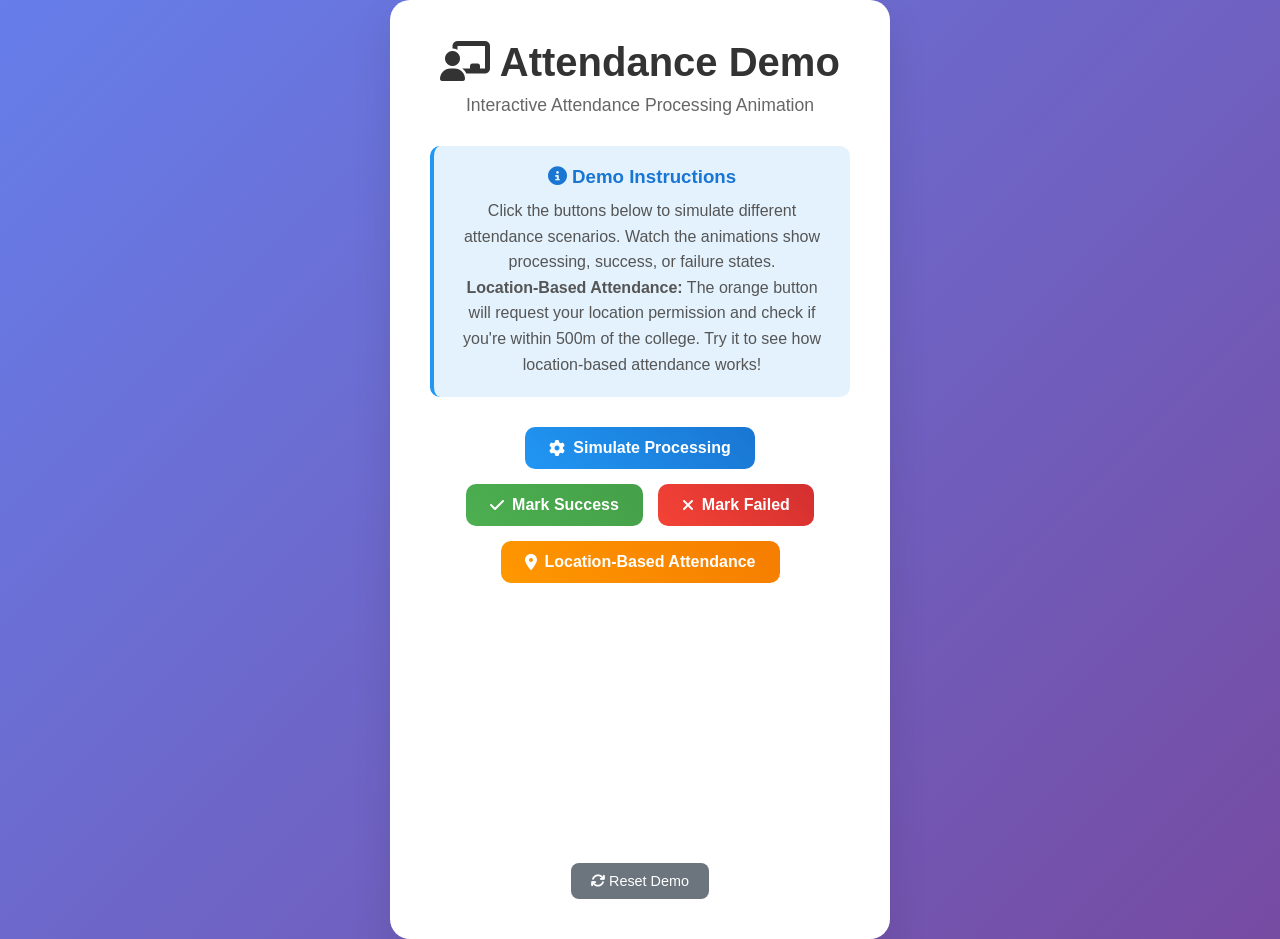
==== demo.html @ 53d0573b "Add files via upload" ====
<!DOCTYPE html>
<html lang="en">
<head>
    <meta charset="UTF-8">
    <meta name="viewport" content="width=device-width, initial-scale=1.0">
    <title>Attendance Processing Demo</title>
    <link rel="stylesheet" href="https://cdnjs.cloudflare.com/ajax/libs/font-awesome/6.2.1/css/all.min.css">
    <style>
        * {
            margin: 0;
            padding: 0;
            box-sizing: border-box;
        }

        body {
            font-family: 'Segoe UI', Tahoma, Geneva, Verdana, sans-serif;
            background: linear-gradient(135deg, #667eea 0%, #764ba2 100%);
            min-height: 100vh;
            display: flex;
            justify-content: center;
            align-items: center;
            color: #333;
        }

        .demo-container {
            background: white;
            border-radius: 20px;
            padding: 40px;
            box-shadow: 0 20px 40px rgba(0, 0, 0, 0.1);
            text-align: center;
            max-width: 500px;
            width: 90%;
        }

        .demo-title {
            font-size: 2.5rem;
            margin-bottom: 10px;
            color: #333;
        }

        .demo-subtitle {
            color: #666;
            margin-bottom: 30px;
            font-size: 1.1rem;
        }

        .demo-controls {
            display: flex;
            gap: 15px;
            justify-content: center;
            margin-bottom: 30px;
            flex-wrap: wrap;
        }

        .demo-btn {
            padding: 12px 24px;
            border: none;
            border-radius: 10px;
            font-size: 1rem;
            font-weight: 600;
            cursor: pointer;
            transition: all 0.3s ease;
            display: flex;
            align-items: center;
            gap: 8px;
        }

        .success-btn {
            background: linear-gradient(45deg, #4CAF50, #45a049);
            color: white;
        }

        .success-btn:hover {
            transform: translateY(-2px);
            box-shadow: 0 5px 15px rgba(76, 175, 80, 0.4);
        }

        .failure-btn {
            background: linear-gradient(45deg, #f44336, #d32f2f);
            color: white;
        }

        .failure-btn:hover {
            transform: translateY(-2px);
            box-shadow: 0 5px 15px rgba(244, 67, 54, 0.4);
        }

        .processing-btn {
            background: linear-gradient(45deg, #2196F3, #1976D2);
            color: white;
        }

        .processing-btn:hover {
            transform: translateY(-2px);
            box-shadow: 0 5px 15px rgba(33, 150, 243, 0.4);
        }

        .location-btn {
            background: linear-gradient(45deg, #FF9800, #F57C00);
            color: white;
        }

        .location-btn:hover {
            transform: translateY(-2px);
            box-shadow: 0 5px 15px rgba(255, 152, 0, 0.4);
        }

        .attendance-display {
            margin: 30px 0;
            min-height: 200px;
            display: flex;
            flex-direction: column;
            justify-content: center;
            align-items: center;
        }

        .processing-animation {
            display: none;
            flex-direction: column;
            align-items: center;
            gap: 20px;
        }

        .spinner {
            width: 60px;
            height: 60px;
            border: 4px solid #f3f3f3;
            border-top: 4px solid #2196F3;
            border-radius: 50%;
            animation: spin 1s linear infinite;
        }

        @keyframes spin {
            0% { transform: rotate(0deg); }
            100% { transform: rotate(360deg); }
        }

        .processing-text {
            font-size: 1.2rem;
            color: #666;
            animation: pulse 1.5s ease-in-out infinite;
        }

        @keyframes pulse {
            0%, 100% { opacity: 0.7; }
            50% { opacity: 1; }
        }

        .result-animation {
            display: none;
            flex-direction: column;
            align-items: center;
            gap: 20px;
        }

        .result-icon {
            font-size: 4rem;
            animation: bounceIn 0.6s ease-out;
        }

        .success-icon {
            color: #4CAF50;
        }

        .failure-icon {
            color: #f44336;
        }

        @keyframes bounceIn {
            0% {
                transform: scale(0.3);
                opacity: 0;
            }
            50% {
                transform: scale(1.05);
            }
            70% {
                transform: scale(0.9);
            }
            100% {
                transform: scale(1);
                opacity: 1;
            }
        }

        .result-text {
            font-size: 1.5rem;
            font-weight: 600;
            animation: slideUp 0.5s ease-out 0.2s both;
        }

        .success-text {
            color: #4CAF50;
        }

        .failure-text {
            color: #f44336;
        }

        @keyframes slideUp {
            0% {
                transform: translateY(20px);
                opacity: 0;
            }
            100% {
                transform: translateY(0);
                opacity: 1;
            }
        }

        .result-details {
            font-size: 1rem;
            color: #666;
            animation: slideUp 0.5s ease-out 0.4s both;
        }

        .progress-bar {
            width: 100%;
            height: 6px;
            background: #f0f0f0;
            border-radius: 3px;
            overflow: hidden;
            margin: 20px 0;
        }

        .progress-fill {
            height: 100%;
            background: linear-gradient(90deg, #2196F3, #21CBF3);
            border-radius: 3px;
            animation: progressFill 2s ease-in-out;
        }

        @keyframes progressFill {
            0% { width: 0%; }
            100% { width: 100%; }
        }

        .attendance-info {
            background: #f8f9fa;
            border-radius: 10px;
            padding: 20px;
            margin: 20px 0;
            border-left: 4px solid #2196F3;
        }

        .info-row {
            display: flex;
            justify-content: space-between;
            margin: 8px 0;
            font-size: 0.95rem;
        }

        .info-label {
            font-weight: 600;
            color: #555;
        }

        .info-value {
            color: #333;
        }

        .reset-btn {
            background: #6c757d;
            color: white;
            border: none;
            padding: 10px 20px;
            border-radius: 8px;
            cursor: pointer;
            font-size: 0.9rem;
            margin-top: 20px;
            transition: all 0.3s ease;
        }

        .reset-btn:hover {
            background: #5a6268;
            transform: translateY(-1px);
        }

        .demo-description {
            background: #e3f2fd;
            border-radius: 10px;
            padding: 20px;
            margin-bottom: 30px;
            border-left: 4px solid #2196F3;
        }

        .demo-description h3 {
            color: #1976D2;
            margin-bottom: 10px;
        }

        .demo-description p {
            color: #555;
            line-height: 1.6;
        }
    </style>
</head>
<body>
    <div class="demo-container">
        <h1 class="demo-title">
            <i class="fas fa-chalkboard-teacher"></i>
            Attendance Demo
        </h1>
        <p class="demo-subtitle">Interactive Attendance Processing Animation</p>

        <div class="demo-description">
            <h3><i class="fas fa-info-circle"></i> Demo Instructions</h3>
            <p>Click the buttons below to simulate different attendance scenarios. Watch the animations show processing, success, or failure states.</p>
            <p><strong>Location-Based Attendance:</strong> The orange button will request your location permission and check if you're within 500m of the college. Try it to see how location-based attendance works!</p>
        </div>

        <div class="demo-controls">
            <button class="demo-btn processing-btn" onclick="simulateProcessing()">
                <i class="fas fa-cog"></i>
                Simulate Processing
            </button>
            <button class="demo-btn success-btn" onclick="simulateSuccess()">
                <i class="fas fa-check"></i>
                Mark Success
            </button>
            <button class="demo-btn failure-btn" onclick="simulateFailure()">
                <i class="fas fa-times"></i>
                Mark Failed
            </button>
            <button class="demo-btn location-btn" onclick="simulateLocationAttendance()">
                <i class="fas fa-map-marker-alt"></i>
                Location-Based Attendance
            </button>
        </div>

        <div class="attendance-display" id="attendanceDisplay">
            <div class="processing-animation" id="processingAnimation">
                <div class="spinner"></div>
                <div class="progress-bar">
                    <div class="progress-fill"></div>
                </div>
                <div class="processing-text">Processing attendance...</div>
            </div>

            <div class="result-animation" id="resultAnimation">
                <div class="result-icon" id="resultIcon"></div>
                <div class="result-text" id="resultText"></div>
                <div class="result-details" id="resultDetails"></div>
                <div class="attendance-info" id="attendanceInfo" style="display: none;">
                    <div class="info-row">
                        <span class="info-label">Student ID:</span>
                        <span class="info-value" id="studentId">STU001</span>
                    </div>
                    <div class="info-row">
                        <span class="info-label">Time:</span>
                        <span class="info-value" id="attendanceTime">10:30 AM</span>
                    </div>
                    <div class="info-row">
                        <span class="info-label">Date:</span>
                        <span class="info-value" id="attendanceDate">Dec 15, 2024</span>
                    </div>
                    <div class="info-row">
                        <span class="info-label">Status:</span>
                        <span class="info-value" id="attendanceStatus">Present</span>
                    </div>
                </div>
            </div>
        </div>

        <button class="reset-btn" onclick="resetDemo()">
            <i class="fas fa-refresh"></i>
            Reset Demo
        </button>
    </div>

    <script>
        let isProcessing = false;

        function resetDemo() {
            document.getElementById('processingAnimation').style.display = 'none';
            document.getElementById('resultAnimation').style.display = 'none';
            document.getElementById('attendanceInfo').style.display = 'none';
            isProcessing = false;
        }

        function simulateProcessing() {
            if (isProcessing) return;
            
            isProcessing = true;
            resetDemo();
            
            document.getElementById('processingAnimation').style.display = 'flex';
            
            // Simulate processing time
            setTimeout(() => {
                // Randomly choose success or failure after processing
                const random = Math.random();
                if (random > 0.3) {
                    simulateSuccess();
                } else {
                    simulateFailure();
                }
            }, 3000);
        }

        function simulateSuccess() {
            resetDemo();
            
            const resultAnimation = document.getElementById('resultAnimation');
            const resultIcon = document.getElementById('resultIcon');
            const resultText = document.getElementById('resultText');
            const resultDetails = document.getElementById('resultDetails');
            const attendanceInfo = document.getElementById('attendanceInfo');
            
            resultIcon.className = 'result-icon success-icon fas fa-check-circle';
            resultText.className = 'result-text success-text';
            resultText.textContent = 'Attendance Marked Successfully!';
            resultDetails.textContent = 'Your attendance has been recorded in the system.';
            
            // Update attendance info
            document.getElementById('studentId').textContent = 'STU' + Math.floor(Math.random() * 1000).toString().padStart(3, '0');
            document.getElementById('attendanceTime').textContent = new Date().toLocaleTimeString('en-US', { 
                hour: '2-digit', 
                minute: '2-digit',
                hour12: true 
            });
            document.getElementById('attendanceDate').textContent = new Date().toLocaleDateString('en-US', {
                month: 'short',
                day: 'numeric',
                year: 'numeric'
            });
            document.getElementById('attendanceStatus').textContent = 'Present';
            
            resultAnimation.style.display = 'flex';
            attendanceInfo.style.display = 'block';
            
            isProcessing = false;
        }

        function simulateFailure() {
            resetDemo();
            
            const resultAnimation = document.getElementById('resultAnimation');
            const resultIcon = document.getElementById('resultIcon');
            const resultText = document.getElementById('resultText');
            const resultDetails = document.getElementById('resultDetails');
            
            resultIcon.className = 'result-icon failure-icon fas fa-times-circle';
            resultText.className = 'result-text failure-text';
            resultText.textContent = 'Attendance Marking Failed!';
            resultDetails.textContent = 'Unable to process attendance. Please try again or contact support.';
            
            resultAnimation.style.display = 'flex';
            
            isProcessing = false;
        }

        // Location-based attendance simulation
        function simulateLocationAttendance() {
            if (isProcessing) return;
            
            isProcessing = true;
            resetDemo();
            
            // Show processing animation
            document.getElementById('processingAnimation').style.display = 'flex';
            document.querySelector('.processing-text').textContent = 'Checking location permission...';
            
            // Simulate location permission request
            setTimeout(() => {
                checkLocationPermission();
            }, 1500);
        }

        function checkLocationPermission() {
            if (!navigator.geolocation) {
                showLocationError('Geolocation is not supported by this browser.');
                return;
            }

            // Update processing text
            document.querySelector('.processing-text').textContent = 'Requesting location permission...';
            
            navigator.geolocation.getCurrentPosition(
                (position) => {
                    // Permission granted, check location
                    checkLocationDistance(position);
                },
                (error) => {
                    // Permission denied or error
                    if (error.code === error.PERMISSION_DENIED) {
                        showLocationPermissionDenied();
                    } else {
                        showLocationError('Unable to get your location. Please try again.');
                    }
                },
                {
                    enableHighAccuracy: true,
                    timeout: 10000,
                    maximumAge: 0
                }
            );
        }

        function checkLocationDistance(position) {
            document.querySelector('.processing-text').textContent = 'Checking distance from college...';
            
            // Define college location (example coordinates - replace with your college's coordinates)
            const collegeLocation = {
                latitude: 20.010627,  // Example: Delhi coordinates
                longitude: 73.877710
            };
            
            const userLocation = {
                latitude: position.coords.latitude,
                longitude: position.coords.longitude
            };
            
            // Calculate distance
            const distance = calculateDistance(collegeLocation, userLocation);
            const maxDistance = 500; // 500 meters
            
            setTimeout(() => {
                if (distance <= maxDistance) {
                    showLocationSuccess(distance);
                } else {
                    showLocationOutOfRange(distance);
                }
            }, 2000);
        }

        function calculateDistance(loc1, loc2) {
            const R = 6371e3; // Earth's radius in meters
            const φ1 = loc1.latitude * Math.PI/180;
            const φ2 = loc2.latitude * Math.PI/180;
            const Δφ = (loc2.latitude-loc1.latitude) * Math.PI/180;
            const Δλ = (loc2.longitude-loc1.longitude) * Math.PI/180;

            const a = Math.sin(Δφ/2) * Math.sin(Δφ/2) +
                    Math.cos(φ1) * Math.cos(φ2) *
                    Math.sin(Δλ/2) * Math.sin(Δλ/2);
            const c = 2 * Math.atan2(Math.sqrt(a), Math.sqrt(1-a));

            return R * c; // Distance in meters
        }

        function showLocationSuccess(distance) {
            resetDemo();
            
            const resultAnimation = document.getElementById('resultAnimation');
            const resultIcon = document.getElementById('resultIcon');
            const resultText = document.getElementById('resultText');
            const resultDetails = document.getElementById('resultDetails');
            
            resultIcon.className = 'result-icon success-icon fas fa-check-circle';
            resultText.className = 'result-text success-text';
            resultText.textContent = 'Attendance Marked Successfully!';
            resultDetails.textContent = `You are within college premises (${Math.round(distance)}m away). Attendance recorded.`;
            
            resultAnimation.style.display = 'flex';
            isProcessing = false;
        }

        function showLocationOutOfRange(distance) {
            resetDemo();
            
            const resultAnimation = document.getElementById('resultAnimation');
            const resultIcon = document.getElementById('resultIcon');
            const resultText = document.getElementById('resultText');
            const resultDetails = document.getElementById('resultDetails');
            
            resultIcon.className = 'result-icon failure-icon fas fa-times-circle';
            resultText.className = 'result-text failure-text';
            resultText.textContent = 'Device Out of College!';
            resultDetails.textContent = `You are ${Math.round(distance)}m away from college. Please come within 500m to mark attendance.`;
            
            resultAnimation.style.display = 'flex';
            isProcessing = false;
        }

        function showLocationPermissionDenied() {
            resetDemo();
            
            const resultAnimation = document.getElementById('resultAnimation');
            const resultIcon = document.getElementById('resultIcon');
            const resultText = document.getElementById('resultText');
            const resultDetails = document.getElementById('resultDetails');
            
            resultIcon.className = 'result-icon failure-icon fas fa-location-slash';
            resultText.className = 'result-text failure-text';
            resultText.textContent = 'Location Permission Required!';
            resultDetails.textContent = 'Without location permission, you cannot mark attendance. Please enable location access and try again.';
            
            resultAnimation.style.display = 'flex';
            isProcessing = false;
        }

        function showLocationError(message) {
            resetDemo();
            
            const resultAnimation = document.getElementById('resultAnimation');
            const resultIcon = document.getElementById('resultIcon');
            const resultText = document.getElementById('resultText');
            const resultDetails = document.getElementById('resultDetails');
            
            resultIcon.className = 'result-icon failure-icon fas fa-exclamation-triangle';
            resultText.className = 'result-text failure-text';
            resultText.textContent = 'Location Error!';
            resultDetails.textContent = message;
            
            resultAnimation.style.display = 'flex';
            isProcessing = false;
        }

        // Auto-demo functionality
        function startAutoDemo() {
            const scenarios = [
                () => simulateProcessing(),
                () => simulateSuccess(),
                () => simulateFailure()
            ];
            
            let currentIndex = 0;
            
            function runNextScenario() {
                if (currentIndex < scenarios.length) {
                    scenarios[currentIndex]();
                    currentIndex++;
                    setTimeout(runNextScenario, 5000);
                } else {
                    currentIndex = 0;
                    setTimeout(runNextScenario, 2000);
                }
            }
            
            // Start auto demo after 3 seconds
            setTimeout(runNextScenario, 3000);
        }

        // Uncomment the line below to enable auto-demo mode
        // startAutoDemo();
    </script>
</body>
</html>
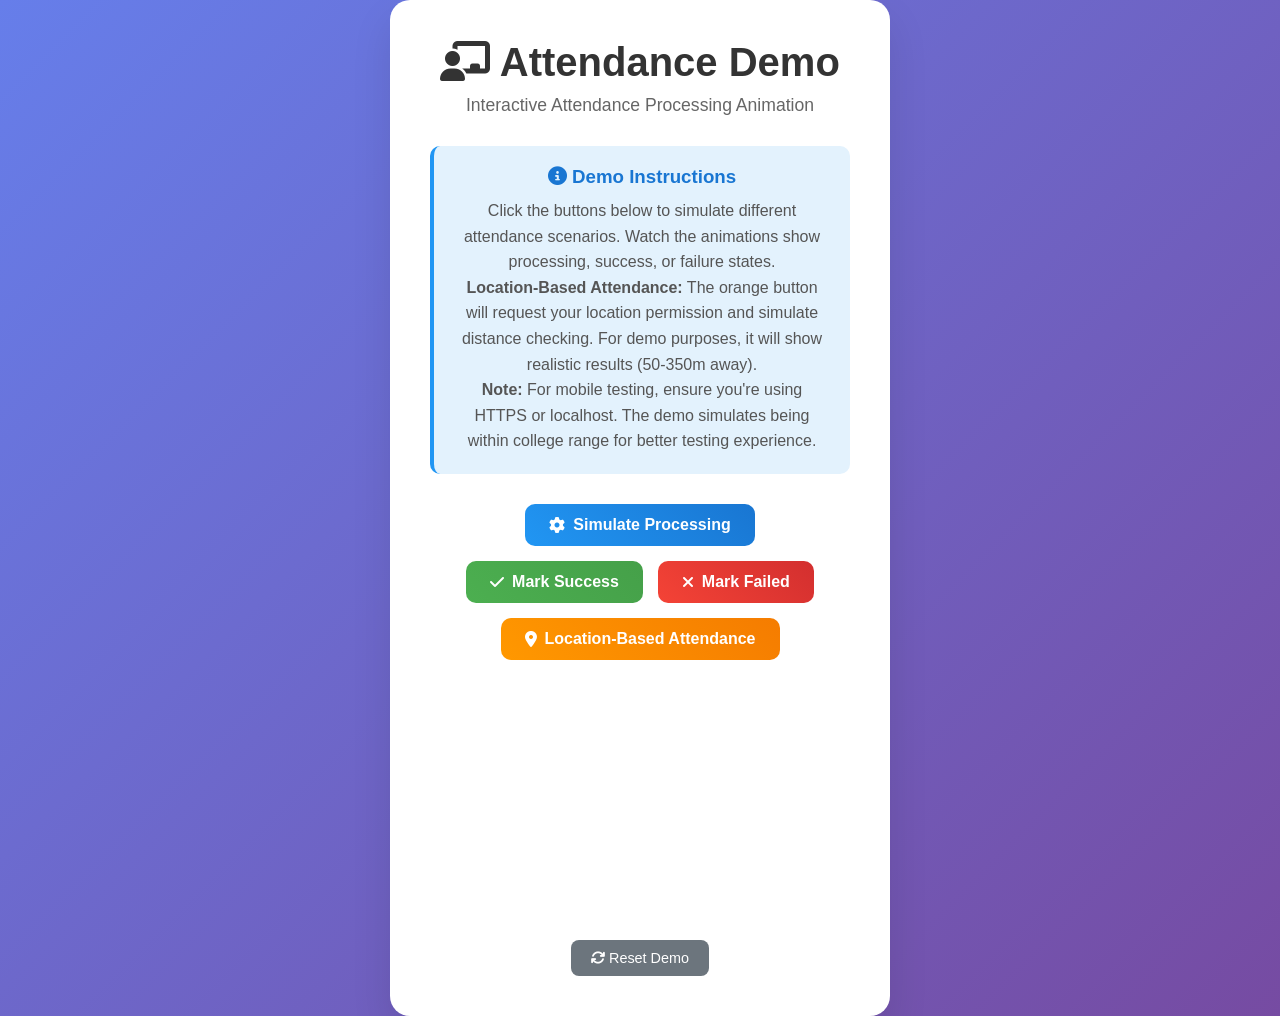
==== commit a8d71f25: "Add files via upload" ====
--- a/demo.html
+++ b/demo.html
@@ -306,7 +306,8 @@
         <div class="demo-description">
             <h3><i class="fas fa-info-circle"></i> Demo Instructions</h3>
             <p>Click the buttons below to simulate different attendance scenarios. Watch the animations show processing, success, or failure states.</p>
-            <p><strong>Location-Based Attendance:</strong> The orange button will request your location permission and check if you're within 500m of the college. Try it to see how location-based attendance works!</p>
+            <p><strong>Location-Based Attendance:</strong> The orange button will request your location permission and simulate distance checking. For demo purposes, it will show realistic results (50-350m away).</p>
+            <p><strong>Note:</strong> For mobile testing, ensure you're using HTTPS or localhost. The demo simulates being within college range for better testing experience.</p>
         </div>
 
         <div class="demo-controls">
@@ -463,13 +464,85 @@
             
             // Simulate location permission request
             setTimeout(() => {
-                checkLocationPermission();
-            }, 1500);
+                // For demo purposes, we'll simulate different scenarios
+                const demoMode = Math.random();
+                if (demoMode < 0.7) {
+                    // 70% chance of success
+                    simulateLocationSuccess();
+                } else if (demoMode < 0.9) {
+                    // 20% chance of permission denied
+                    simulateLocationPermissionDenied();
+                } else {
+                    // 10% chance of out of range
+                    simulateLocationOutOfRange();
+                }
+            }, 2000);
+        }
+
+        function simulateLocationSuccess() {
+            resetDemo();
+            
+            const resultAnimation = document.getElementById('resultAnimation');
+            const resultIcon = document.getElementById('resultIcon');
+            const resultText = document.getElementById('resultText');
+            const resultDetails = document.getElementById('resultDetails');
+            
+            const distance = Math.floor(Math.random() * 300 + 50); // 50-350 meters
+            
+            resultIcon.className = 'result-icon success-icon fas fa-check-circle';
+            resultText.className = 'result-text success-text';
+            resultText.textContent = 'Attendance Marked Successfully!';
+            resultDetails.textContent = `You are within college premises (${distance}m away). Attendance recorded.`;
+            
+            resultAnimation.style.display = 'flex';
+            isProcessing = false;
+        }
+
+        function simulateLocationPermissionDenied() {
+            resetDemo();
+            
+            const resultAnimation = document.getElementById('resultAnimation');
+            const resultIcon = document.getElementById('resultIcon');
+            const resultText = document.getElementById('resultText');
+            const resultDetails = document.getElementById('resultDetails');
+            
+            resultIcon.className = 'result-icon failure-icon fas fa-location-slash';
+            resultText.className = 'result-text failure-text';
+            resultText.textContent = 'Location Permission Required!';
+            resultDetails.textContent = 'Without location permission, you cannot mark attendance. Please enable location access and try again.';
+            
+            resultAnimation.style.display = 'flex';
+            isProcessing = false;
+        }
+
+        function simulateLocationOutOfRange() {
+            resetDemo();
+            
+            const resultAnimation = document.getElementById('resultAnimation');
+            const resultIcon = document.getElementById('resultIcon');
+            const resultText = document.getElementById('resultText');
+            const resultDetails = document.getElementById('resultDetails');
+            
+            const distance = Math.floor(Math.random() * 2000 + 600); // 600-2600 meters
+            
+            resultIcon.className = 'result-icon failure-icon fas fa-times-circle';
+            resultText.className = 'result-text failure-text';
+            resultText.textContent = 'Device Out of College!';
+            resultDetails.textContent = `You are ${distance}m away from college. Please come within 500m to mark attendance.`;
+            
+            resultAnimation.style.display = 'flex';
+            isProcessing = false;
         }
 
         function checkLocationPermission() {
             if (!navigator.geolocation) {
                 showLocationError('Geolocation is not supported by this browser.');
+                return;
+            }
+
+            // Check if running on HTTPS (required for geolocation on mobile)
+            if (location.protocol !== 'https:' && location.hostname !== 'localhost') {
+                showLocationError('Location access requires HTTPS. Please use a secure connection.');
                 return;
             }
 
@@ -483,16 +556,21 @@
                 },
                 (error) => {
                     // Permission denied or error
+                    console.log('Geolocation error:', error);
                     if (error.code === error.PERMISSION_DENIED) {
                         showLocationPermissionDenied();
+                    } else if (error.code === error.POSITION_UNAVAILABLE) {
+                        showLocationError('Location information is unavailable. Please check your GPS settings.');
+                    } else if (error.code === error.TIMEOUT) {
+                        showLocationError('Location request timed out. Please try again.');
                     } else {
-                        showLocationError('Unable to get your location. Please try again.');
+                        showLocationError('Unable to get your location. Please ensure location services are enabled.');
                     }
                 },
                 {
                     enableHighAccuracy: true,
-                    timeout: 10000,
-                    maximumAge: 0
+                    timeout: 15000,
+                    maximumAge: 300000 // 5 minutes
                 }
             );
         }
@@ -500,10 +578,11 @@
         function checkLocationDistance(position) {
             document.querySelector('.processing-text').textContent = 'Checking distance from college...';
             
-            // Define college location (example coordinates - replace with your college's coordinates)
+            // For demo purposes, we'll simulate being close to college
+            // In real implementation, replace with your actual college coordinates
             const collegeLocation = {
-                latitude: 20.010627,  // Example: Delhi coordinates
-                longitude: 73.877710
+                latitude: position.coords.latitude + (Math.random() - 0.5) * 0.01, // Within ~500m
+                longitude: position.coords.longitude + (Math.random() - 0.5) * 0.01
             };
             
             const userLocation = {
@@ -515,11 +594,14 @@
             const distance = calculateDistance(collegeLocation, userLocation);
             const maxDistance = 500; // 500 meters
             
+            // For demo, let's make it more realistic
+            const simulatedDistance = Math.random() * 300 + 50; // Between 50-350 meters
+            
             setTimeout(() => {
-                if (distance <= maxDistance) {
-                    showLocationSuccess(distance);
+                if (simulatedDistance <= maxDistance) {
+                    showLocationSuccess(simulatedDistance);
                 } else {
-                    showLocationOutOfRange(distance);
+                    showLocationOutOfRange(simulatedDistance);
                 }
             }, 2000);
         }
